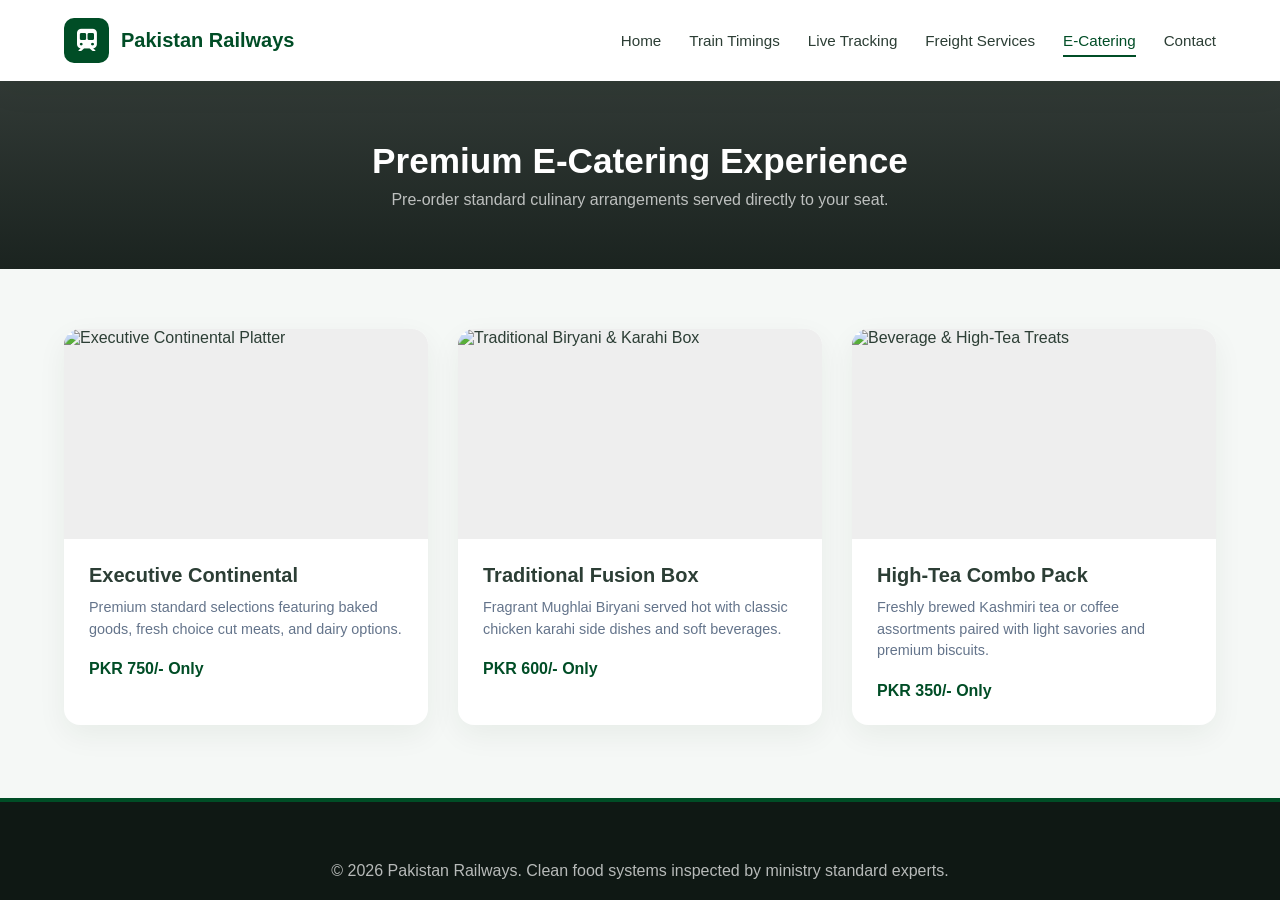
==== catering.html @ 9f6be109 "Add new HTML pages for catering, contact, freight, timings, and tracking services; implement mobile " ====
<!DOCTYPE html>
<html lang="en">
<head>
    <meta charset="UTF-8"><title>E-Catering Onboard - Pakistan Railways</title>
    <link rel="stylesheet" href="https://cdnjs.cloudflare.com/ajax/libs/font-awesome/6.4.0/css/all.min.css"><link rel="stylesheet" href="style.css">
</head>
<body>
    <header class="main-header">
        <div class="container header-flex-row">
            <a href="index.html" class="brand-logo"><div class="logo-icon"><i class="fa-solid fa-train-subway"></i></div><div class="logo-text"><h1>Pakistan Railways</h1></div></a>
            <nav class="nav-menu" id="navMenu">
                <ul>
                    <li><a href="index.html" class="nav-link">Home</a></li>
                    <li><a href="timings.html" class="nav-link">Train Timings</a></li>
                    <li><a href="tracking.html" class="nav-link">Live Tracking</a></li>
                    <li><a href="freight.html" class="nav-link">Freight Services</a></li>
                    <li><a href="catering.html" class="nav-link active">E-Catering</a></li>
                    <li><a href="contact.html" class="nav-link">Contact</a></li>
                </ul>
            </nav>
        </div>
    </header>

    <section class="page-title-banner"><h2>Premium E-Catering Experience</h2><p>Pre-order standard culinary arrangements served directly to your seat.</p></section>
    
    <main class="main-content-area">
        <div class="container">
            <div class="grid grid-3">
                <div class="service-card">
                    <div class="card-img"><img src="https://images.unsplash.com/photo-1546069901-ba9599a7e63c?auto=format&fit=crop&w=600&q=80" alt="Executive Continental Platter"></div>
                    <div class="card-body"><h3>Executive Continental</h3><p>Premium standard selections featuring baked goods, fresh choice cut meats, and dairy options.</p><span style="font-weight:700; color:var(--pak-green);">PKR 750/- Only</span></div>
                </div>
                <div class="service-card">
                    <div class="card-img"><img src="https://images.unsplash.com/photo-1601050690597-df056fb4ce78?auto=format&fit=crop&w=600&q=80" alt="Traditional Biryani & Karahi Box"></div>
                    <div class="card-body"><h3>Traditional Fusion Box</h3><p>Fragrant Mughlai Biryani served hot with classic chicken karahi side dishes and soft beverages.</p><span style="font-weight:700; color:var(--pak-green);">PKR 600/- Only</span></div>
                </div>
                <div class="service-card">
                    <div class="card-img"><img src="https://images.unsplash.com/photo-1513558161293-cdaf765ed2fd?auto=format&fit=crop&w=600&q=80" alt="Beverage & High-Tea Treats"></div>
                    <div class="card-body"><h3>High-Tea Combo Pack</h3><p>Freshly brewed Kashmiri tea or coffee assortments paired with light savories and premium biscuits.</p><span style="font-weight:700; color:var(--pak-green);">PKR 350/- Only</span></div>
                </div>
            </div>
        </div>
    </main>

    <footer class="main-footer"><div class="container text-center"><p>&copy; 2026 Pakistan Railways. Clean food systems inspected by ministry standard experts.</p></div></footer>
</body>
</html>
---- style.css ----
:root {
    --pak-green: #004d26;
    --pak-green-light: #007339;
    --gold: #daaa00;
    --dark: #0f1814;
    --light-bg: #f5f8f6;
    --white: #ffffff;
    --text-dark: #2c3e35;
    --text-muted: #64748b;
    --border-radius-lg: 16px;
    --border-radius-md: 10px;
    --transition: all 0.3s cubic-bezier(0.4, 0, 0.2, 1);
    --shadow: 0 10px 30px rgba(0, 47, 23, 0.06);
}

* { margin: 0; padding: 0; box-sizing: border-box; font-family: 'Plus Jakarta Sans', sans-serif; }
body { background-color: var(--light-bg); color: var(--text-dark); overflow-x: hidden; display: flex; flex-direction: column; min-height: 100vh; }
.container { width: 90%; max-width: 1320px; margin: 0 auto; }
.text-center { text-align: center; }
.w-100 { width: 100%; }

/* GLOBAL FIXED HEADER */
.main-header { 
    background-color: rgba(255, 255, 255, 0.98); 
    backdrop-filter: blur(10px); 
    padding: 18px 0; 
    box-shadow: var(--shadow); 
    position: sticky; 
    top: 0; 
    z-index: 999; 
}
.header-flex-row { display: flex; align-items: center; justify-content: space-between; }
.brand-logo { display: flex; align-items: center; gap: 12px; text-decoration: none; }
.logo-icon { width: 45px; height: 45px; background-color: var(--pak-green); color: var(--white); border-radius: var(--border-radius-md); display: flex; justify-content: center; align-items: center; font-size: 1.4rem; }
.logo-text h1 { font-size: 1.25rem; color: var(--pak-green); font-weight: 700; }
.logo-text span { font-size: 0.75rem; color: var(--text-muted); display: block; }

.nav-menu ul { display: flex; align-items: center; list-style: none; gap: 28px; }
.nav-link { text-decoration: none; color: var(--text-dark); font-weight: 500; font-size: 0.95rem; padding: 8px 0; position: relative; transition: var(--transition); }
.nav-link:hover, .nav-link.active { color: var(--pak-green); }
.nav-link::after { content: ''; position: absolute; bottom: 0; left: 0; width: 0; height: 2px; background-color: var(--pak-green); transition: var(--transition); }
.nav-link:hover::after, .nav-link.active::after { width: 100%; }

.auth-actions { display: flex; align-items: center; gap: 10px; }
.btn { padding: 10px 22px; border-radius: var(--border-radius-md); font-weight: 600; font-size: 0.9rem; cursor: pointer; transition: var(--transition); border: none; }
.btn-outline { background: transparent; color: var(--pak-green); border: 1px solid var(--pak-green); }
.btn-primary { background-color: var(--pak-green); color: var(--white); }
.btn-primary:hover { background-color: var(--pak-green-light); }
.menu-toggle { display: none; font-size: 1.4rem; cursor: pointer; color: var(--pak-green); }

/* HERO DESIGN (HOME PAGE) */
.hero-section { background: linear-gradient(rgba(15, 24, 20, 0.85), rgba(15, 24, 20, 0.95)), url('https://images.unsplash.com/photo-1541417904950-b855846fe074?auto=format&fit=crop&w=1400&q=80') center/cover; padding: 80px 0 200px 0; color: var(--white); }
.hero-badge { background: rgba(218, 170, 0, 0.15); color: var(--gold); padding: 6px 16px; border-radius: 30px; font-size: 0.85rem; font-weight: 600; display: inline-block; margin-bottom: 20px; }
.hero-title { font-size: 2.8rem; font-weight: 700; margin-bottom: 15px; }
.hero-subtitle { max-width: 650px; margin: 0 auto 45px auto; color: rgba(255, 255, 255, 0.7); }

/* INNER PAGES COMMON BANNER */
.page-title-banner { background: linear-gradient(rgba(15, 24, 20, 0.85), rgba(15, 24, 20, 0.95)), url('https://images.unsplash.com/photo-1541417904950-b855846fe074?auto=format&fit=crop&w=1400&q=80') center/cover; padding: 60px 0; color: var(--white); text-align: center; }
.page-title-banner h2 { font-size: 2.2rem; margin-bottom: 10px; color: var(--white); }
.page-title-banner p { color: rgba(255, 255, 255, 0.7); font-size: 1rem; }

/* MAIN CONTENT AREA & SECTIONS */
.main-content-area { padding: 60px 0; flex: 1; }
.services-section { padding: 340px 0 80px 0; }
.section-header h2 { font-size: 2rem; color: var(--pak-green); margin-bottom: 10px; }
.section-header p { color: var(--text-muted); margin-bottom: 45px; }
.grid { display: grid; gap: 30px; }
.grid-3 { grid-template-columns: repeat(3, 1fr); }
.grid-2 { grid-template-columns: repeat(auto-fit, minmax(450px, 1fr)); }

/* BOOKING WIDGET */
.booking-widget { background: var(--white); border-radius: var(--border-radius-lg); padding: 30px; box-shadow: 0 20px 40px rgba(0,0,0,0.2); color: var(--text-dark); max-width: 1100px; margin: 0 auto -280px auto; text-align: left; }
.widget-tabs { display: flex; gap: 15px; margin-bottom: 25px; border-bottom: 1px solid #e2e8f0; padding-bottom: 12px; }
.tab-btn { background: none; border: none; font-size: 0.95rem; font-weight: 600; color: var(--pak-green); border-bottom: 3px solid var(--pak-green); padding-bottom: 12px; cursor: pointer; }
.booking-form { display: grid; grid-template-columns: repeat(4, 1fr) 160px; gap: 20px; align-items: flex-end; }
.form-group { display: flex; flex-direction: column; gap: 8px; }
.form-group label { font-size: 0.85rem; font-weight: 600; color: var(--text-muted); display: flex; align-items: center; gap: 6px; }
.form-group label i { color: var(--pak-green); }
.form-group select, .form-group input, .form-group textarea { width: 100%; padding: 12px 14px; border: 1px solid #cbd5e1; border-radius: var(--border-radius-md); font-size: 0.95rem; outline: none; background-color: #f8fafc; transition: var(--transition); }
.form-group select:focus, .form-group input:focus, .form-group textarea:focus { border-color: var(--pak-green); background-color: var(--white); box-shadow: 0 0 0 4px rgba(0,77,38,0.06); }
.btn-search { background-color: var(--gold); color: var(--dark); height: 48px; border-radius: var(--border-radius-md); font-weight: 700; border: none; cursor: pointer; transition: var(--transition); }
.btn-search:hover { background-color: #c49900; transform: translateY(-2px); }

/* SERVICE CARDS & IMAGES */
.service-card { background: var(--white); border-radius: var(--border-radius-lg); overflow: hidden; box-shadow: var(--shadow); transition: var(--transition); }
.service-card:hover { transform: translateY(-8px); box-shadow: 0 20px 40px rgba(0, 47, 23, 0.1); }
.card-img { position: relative; height: 210px; background-color: #eee; }
.card-img img { width: 100%; height: 100%; object-fit: cover; }
.card-tag { position: absolute; top: 15px; left: 15px; background: var(--white); color: var(--pak-green); font-size: 0.75rem; font-weight: 700; padding: 4px 12px; border-radius: 20px; }
.card-body { padding: 25px; }
.card-body h3 { font-size: 1.25rem; margin-bottom: 10px; color: var(--text-dark); }
.card-body p { color: var(--text-muted); font-size: 0.9rem; line-height: 1.5; margin-bottom: 20px; }
.card-link { text-decoration: none; color: var(--pak-green); font-weight: 600; display: flex; align-items: center; gap: 5px; }

/* REUSABLE TABLES */
.table-responsive { overflow-x: auto; margin-top: 20px; box-shadow: var(--shadow); border-radius: var(--border-radius-lg); background: var(--white); }
.custom-table { width: 100%; border-collapse: collapse; text-align: left; font-size: 0.95rem; min-width: 600px; }
.custom-table th { background-color: var(--pak-green); color: var(--white); padding: 16px; font-weight: 600; }
.custom-table td { padding: 16px; border-bottom: 1px solid #e2e8f0; color: var(--text-dark); }
.custom-table tr:last-child td { border-bottom: none; }
.custom-table tr:nth-child(even) { background-color: #f8fafc; }
.status-badge { padding: 4px 12px; border-radius: 20px; font-size: 0.8rem; font-weight: 600; display: inline-block; }
.status-badge.ontime { background-color: #dcfce7; color: #166534; }
.status-badge.delayed { background-color: #fee2e2; color: #991b1b; }

/* PACKAGES GRID FOR LOGISTICS/CATERING */
.feature-info-box { background: var(--white); padding: 35px; border-radius: var(--border-radius-lg); box-shadow: var(--shadow); border-top: 4px solid var(--pak-green); }
.feature-info-box h3 { font-size: 1.4rem; color: var(--pak-green); margin-bottom: 15px; display: flex; align-items: center; gap: 10px; }
.feature-info-box ul { list-style-position: inside; color: var(--text-muted); line-height: 1.7; font-size: 0.95rem; }
.feature-info-box ul li { margin-bottom: 8px; }

/* MODALS */
.modal-overlay { position: fixed; top:0; left:0; width:100%; height:100%; background: rgba(15, 24, 20, 0.6); backdrop-filter: blur(5px); display: flex; justify-content: center; align-items: center; opacity: 0; pointer-events: none; z-index: 10000; transition: var(--transition); }
.modal-overlay.active { opacity: 1; pointer-events: auto; }
.modal-box { background: var(--white); padding: 40px; border-radius: var(--border-radius-lg); width: 100%; max-width: 440px; position: relative; }
.modal-close { position: absolute; top: 20px; right: 20px; font-size: 1.8rem; cursor: pointer; color: var(--text-muted); }
.modal-header { margin-bottom: 25px; }
.modal-header h3 { color: var(--pak-green); }
.input-icon { position: relative; margin-bottom: 18px; }
.input-icon i { position: absolute; left: 14px; top: 50%; transform: translateY(-50%); color: var(--text-muted); }
.input-icon input { width: 100%; padding: 12px 14px 12px 40px; border: 1px solid #cbd5e1; border-radius: var(--border-radius-md); outline: none; }

/* MEGA FOOTER */
.main-footer { background-color: var(--dark); color: rgba(255, 255, 255, 0.7); padding: 60px 0 20px 0; margin-top: auto; border-top: 4px solid var(--pak-green); }
.footer-grid { display: grid; grid-template-columns: repeat(auto-fit, minmax(220px, 1fr)); gap: 40px; margin-bottom: 40px; }
.footer-brand h3 { color: var(--white); margin-bottom: 15px; }
.footer-brand p { font-size: 0.9rem; line-height: 1.6; }
.footer-links h4 { color: var(--white); margin-bottom: 20px; font-size: 1.1rem; }
.footer-links ul { list-style: none; }
.footer-links ul li { margin-bottom: 10px; }
.footer-links ul li a { color: rgba(255,255,255,0.6); text-decoration: none; font-size: 0.9rem; transition: var(--transition); }
.footer-links ul li a:hover { color: var(--gold); padding-left: 5px; }
.footer-bottom { border-top: 1px solid rgba(255,255,255,0.05); padding-top: 20px; font-size: 0.85rem; }

/* MEDIA QUERIES */
@media (max-width: 1200px) { .booking-form { grid-template-columns: repeat(2, 1fr); } }
@media (max-width: 992px) {
    .menu-toggle { display: block; }
    .nav-menu { position: absolute; top: 75px; left: 0; width: 100%; background: var(--white); padding: 20px 5%; border-top: 1px solid #e2e8f0; display: none; box-shadow: var(--shadow); }
    .nav-menu.active { display: block; }
    .nav-menu ul { flex-direction: column; align-items: flex-start; gap: 15px; }
    .grid-3, .grid-2 { grid-template-columns: 1fr; }
    .booking-form { grid-template-columns: 1fr; }
    .hero-title { font-size: 2rem; }
    .services-section { padding: 480px 0 80px 0; }
}
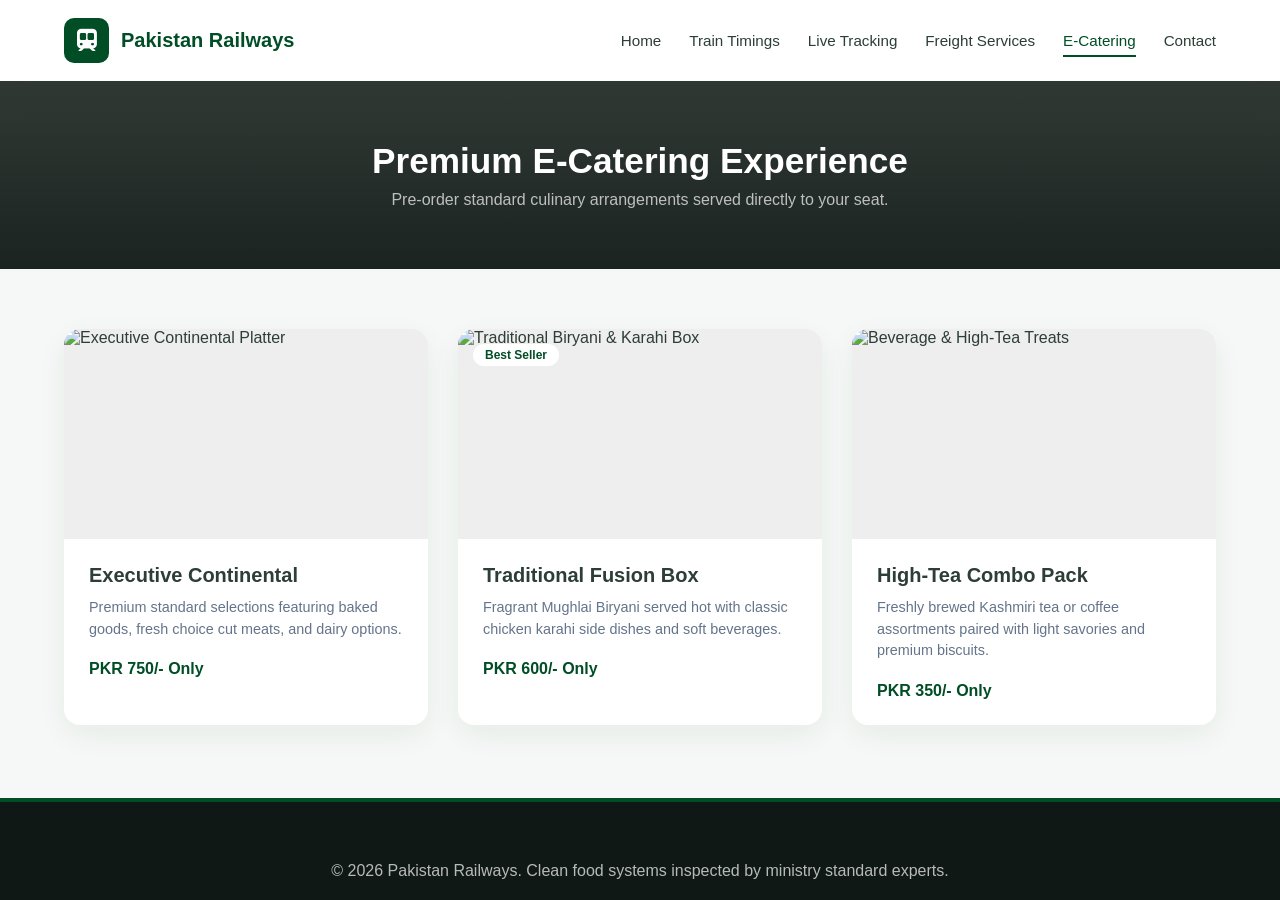
==== commit df432dff: "Enhance catering and services sections with updated images, tags, and descriptions for improved user" ====
--- a/catering.html
+++ b/catering.html
@@ -31,8 +31,15 @@
                     <div class="card-body"><h3>Executive Continental</h3><p>Premium standard selections featuring baked goods, fresh choice cut meats, and dairy options.</p><span style="font-weight:700; color:var(--pak-green);">PKR 750/- Only</span></div>
                 </div>
                 <div class="service-card">
-                    <div class="card-img"><img src="https://images.unsplash.com/photo-1601050690597-df056fb4ce78?auto=format&fit=crop&w=600&q=80" alt="Traditional Biryani & Karahi Box"></div>
-                    <div class="card-body"><h3>Traditional Fusion Box</h3><p>Fragrant Mughlai Biryani served hot with classic chicken karahi side dishes and soft beverages.</p><span style="font-weight:700; color:var(--pak-green);">PKR 600/- Only</span></div>
+                   <div class="card-img">
+        <img src="https://images.unsplash.com/photo-1633945274405-b6c8069047b0?auto=format&fit=crop&w=600&q=80" alt="Traditional Biryani & Karahi Box" style="width: 100%; height: 100%; object-fit: cover;">
+        <span class="card-tag">Best Seller</span>
+    </div>
+    <div class="card-body">
+        <h3>Traditional Fusion Box</h3>
+        <p>Fragrant Mughlai Biryani served hot with classic chicken karahi side dishes and soft beverages.</p>
+        <span style="font-weight:700; color:var(--pak-green);">PKR 600/- Only</span>
+    </div>
                 </div>
                 <div class="service-card">
                     <div class="card-img"><img src="https://images.unsplash.com/photo-1513558161293-cdaf765ed2fd?auto=format&fit=crop&w=600&q=80" alt="Beverage & High-Tea Treats"></div>
